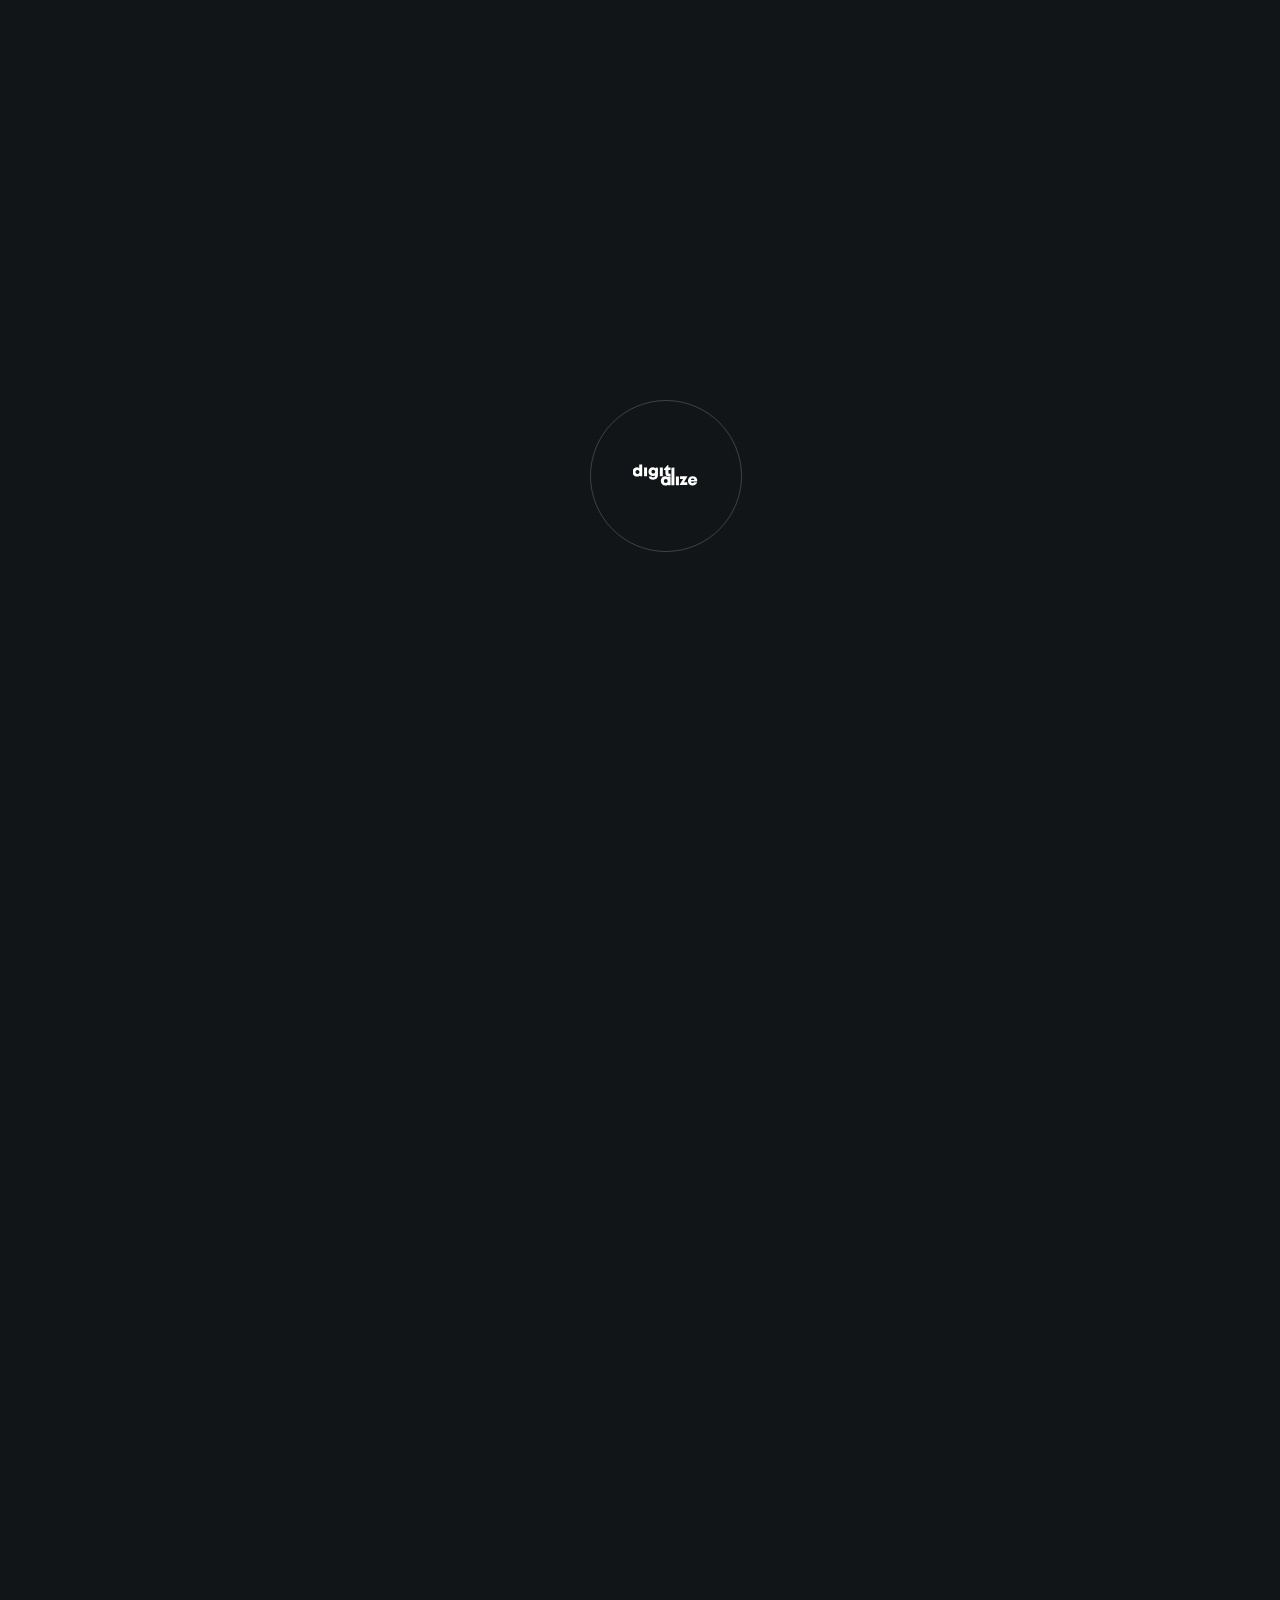
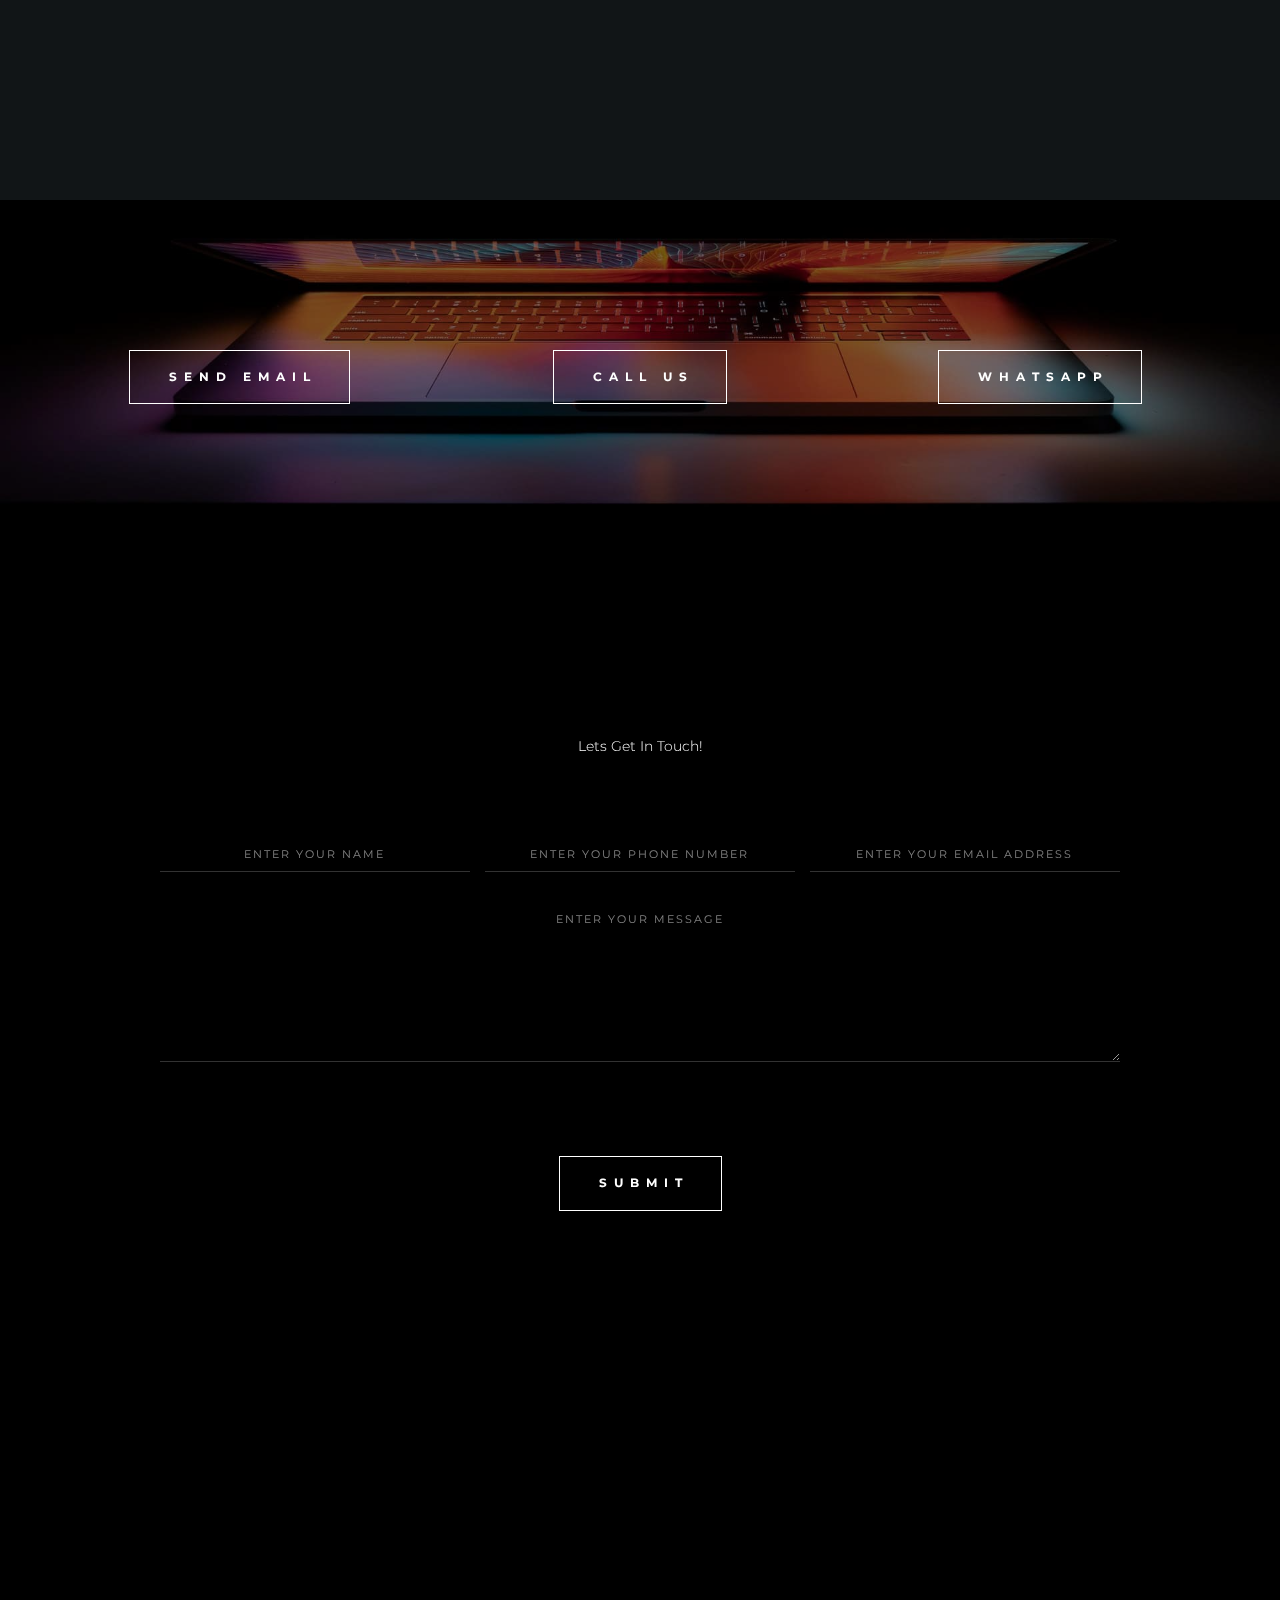
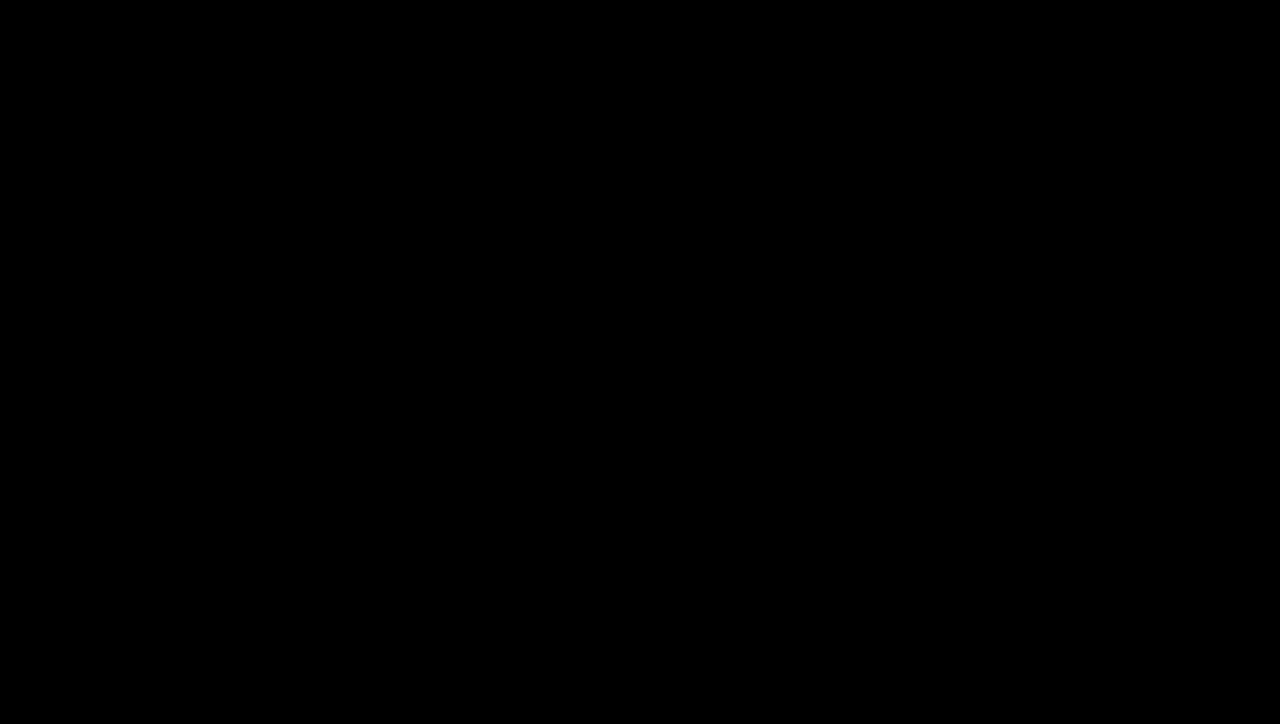
==== contact/index.html @ b6d83192 "file structure" ====
<!DOCTYPE html>
<html lang="en">

<!-- Mirrored from www.nurseitmukaytegin.com/envato-templates/umaya/contact.html by HTTrack Website Copier/3.x [XR&CO'2014], Mon, 29 Jun 2020 16:50:13 GMT -->
<!-- Added by HTTrack -->
<meta http-equiv="content-type" content="text/html;charset=UTF-8" /><!-- /Added by HTTrack -->

<head>
    <meta charset="utf-8">
    <meta name="viewport" content="width=device-width, initial-scale=1">
    <meta name="description" content="welcome to digitalize - digital agency">
    <meta name="keywords"
        content="digitalize , digital, marketing, seo , web development , website , agency ,ads , advertising ">
    <!-- favicon -->
    <link rel="shortcut icon" href="../assets/images/fav.ico">
    <link rel="apple-touch-icon" href="../assets/images/apple-touch-icon-57x57.png">
    <link rel="apple-touch-icon" sizes="72x72" href="../assets/images/apple-touch-icon-72x72.png">
    <link rel="apple-touch-icon" sizes="114x114" href="../assets/images/apple-touch-icon-114x114.png">

    <title>Digitalize Agency - Contact us</title>

    <!-- fonts -->
    <link
        href="https://fonts.googleapis.com/css2?family=Montserrat:ital,wght@0,100;0,200;0,300;0,400;0,500;0,600;0,700;0,800;0,900;1,100;1,200;1,300;1,400;1,500;1,600;1,700;1,800;1,900&amp;display=swap"
        rel="stylesheet">

    <!-- styles -->
    <link href="../assets/css/plugins.css" rel="stylesheet" type="text/css">
    <link href="../assets/css/style.css" rel="stylesheet" type="text/css">
</head>

<body class="preloader preloader_no-blocks cursor-anim-enable header-lines-disable landing-page horizontal-header">
    <!-- preloader blocks start -->
    <div class="preloader__blocks">
        <div class="preloader__blocks-box">
            <div class="preloader__block"></div>
        </div>
    </div><!-- preloader blocks end -->

    <!-- preloader-loading start -->
    <div class="preloader__logoload-box">
        <img class="preloader__logo" src="../digitalize-light.svg" alt="logo">
        <div class="preloader__pulse"></div>
    </div><!-- preloader-loading end -->

    <!-- pointer start -->
    <div class="pointer js-pointer" id="js-pointer">
        <i class="pointer__inner fas fa-long-arrow-alt-right"></i>
        <i class="pointer__inner fas fa-search"></i>
        <i class="pointer__inner fas fa-link"></i>
    </div><!-- pointer end -->

	<!-- to top btn start -->
	<a href="#up" class="scroll-to-btn js-headroom js-midnight-color js-smooth-scroll js-pointer-large">
		<span class="scroll-to-btn__box">
			<span class="scroll-to-btn__arrow"></span>
		</span>
	</a><!-- to top btn end -->

	<!-- scroll down btn start -->
	<a href="#down"
		class="scroll-to-btn to-down js-headroom js-midnight-color js-smooth-scroll js-pointer-large js-scroll-btn">
		<span class="scroll-to-btn__box">
			<span class="scroll-to-btn__arrow"></span>
		</span>
	</a><!-- scroll down btn end -->

    <!-- header start -->
    <header class="fixed-header">
        <!-- logo start -->
        <div class="header-logo js-midnight-color js-headroom">
            <div class="hidden-box">
                <a href="../index/" class="header-logo__box js-pointer-large js-animsition-link">
                    <img class="header-logo__img white" src="../digitalize-light.svg" alt="logo">
                    <!-- <img class="header-logo__img black" src="../assets/images/logo/logo-black.png" alt="logo"> -->
                </a>
            </div>
        </div><!-- logo end -->

        <!-- menu-icon start -->
        <div class="menu-icon js-menu-open-close js-pointer-large js-midnight-color js-headroom">
            <div class="menu-icon__box">
                <span class="menu-icon__inner"></span>
                <span class="menu-icon__close"></span>
            </div>
        </div><!-- menu-icon end -->




    </header><!-- header end -->

	<!-- landing-nav start -->
	<nav class="landing-nav js-midnight-color">
		<ul class="landing-nav__flex">
			<li class="landing-nav__btn">
				<a href="../index/" class="landing-nav__inner js-smooth-scroll js-pointer-large">Home</a>
			</li>
			<li class="landing-nav__btn">
				<a href="../service/" class="landing-nav__inner js-smooth-scroll js-pointer-large">Services</a>
			</li>
			<li class="landing-nav__btn">
				<a href="../index/#about" class="landing-nav__inner js-smooth-scroll js-pointer-large">About us </a>
			</li>

			<li class="landing-nav__btn">
				<a href="../contact/" class="landing-nav__inner js-smooth-scroll js-pointer-large">Contact us</a>
			</li>
		</ul>
	</nav><!-- landing-nav end -->

	<!-- navigation start -->
	<nav class="nav-container lines-section black-lines">
		<!-- lines-container start -->
		<div class="lines-container black-lines">
			<!-- menu-box start -->
			<ul class="menu-box">
				<!-- nav-btn-box start -->
				<li class="nav-btn-box">
					<a href="../index/" class="nav-btn large js-pointer-large js-smooth-scroll js-landing-close">
						<span class="nav-btn__inner" data-text="Home">Home</span>
					</a>
				</li><!-- nav-btn-box end -->

				<!-- nav-btn-box start -->
				<li class="nav-btn-box">
					<a href="../service/" class="nav-btn large js-pointer-large js-smooth-scroll js-landing-close">
						<span class="nav-btn__inner" data-text="Services">Services</span>
					</a>
				</li><!-- nav-btn-box end -->

				<!-- nav-btn-box start -->
				<li class="nav-btn-box">
					<a href="../index/#about" class="nav-btn large js-pointer-large js-smooth-scroll js-landing-close">
						<span class="nav-btn__inner" data-text="About us">About us </span>
					</a>
				</li><!-- nav-btn-box end -->

				<!-- nav-btn-box start -->
				<li class="nav-btn-box">
					<a href="../contact/" class="nav-btn large js-pointer-large js-smooth-scroll js-landing-close">
						<span class="nav-btn__inner" data-text="Contact us">contact us</span>
					</a>
				</li><!-- nav-btn-box end -->


			</ul><!-- menu-box end -->
		</div><!-- lines-container end -->
	</nav><!-- navigation end -->

	<!-- main start -->
	<main class="js-animsition-overlay" data-animsition-overlay="true">
		<!-- lines-section start -->
		<section id="up" class="lines-section anim-lines flex-min-height-100vh js-parallax-bg"
			style="background-image:url(../assets/images/backgrounds/contact-header.jpg)">
			<!-- bg-overlay -->
			<div class="bg-overlay-black"></div>
			<!-- lines-container start -->
			<div class="lines-container no-lines flex-min-height-100vh__inner">
				<div class="padding-top-bottom-120 container small after-preloader-anim">
					<!-- title start -->
					<h2 class="headline-xl">
						<span class="hidden-box d-block">
							<span class="anim-slide">Let's</span>
						</span>
						<span class="hidden-box d-block">
							<span class="anim-slide tr-delay-01">Get</span>
						</span>
						<span class="hidden-box d-block">
							<span class="anim-slide tr-delay-02">In Touch</span>
						</span>
					</h2><!-- title end -->
				</div>
			</div><!-- lines-container end -->
		</section><!-- lines-section end -->

		<!-- contact us start -->
		<section id="down" class="lines-section section-bg-dark-1 flex-min-height-100vh">
			<!-- lines-container start -->
			<div class="lines-container no-lines flex-min-height-100vh__inner">
				<!-- container start -->
				<div class="padding-top-bottom-120 container">
					<!-- content start -->
					<div class="js-scrollanim">
						<h2 class="headline-l">
							<span class="anim-text-double-fill" data-text="Contact">Contact</span>
							<span class="anim-text-double-fill tr-delay-02" data-text="Us">Us</span>
						</h2>
					</div><!-- content end -->

					<!-- flex-container start -->
					<div class="flex-container padding-top-30">
						<!-- column start -->
						<div class="six-columns column-50-100 padding-top-60">
							<div class="column-r-margin-20 js-scrollanim">
								<p class="headline-xs anim-text-double-fill invert" data-text="Email us">Email us</p>
								<div class="padding-top-20">
									<h6 class="anim-fade tr-delay-01">
										<a href="mailto:bd1.digitalize@gmail.com"
											class="subhead-xxs text-color-dadada text-hover-to-red js-pointer-small">bd1.digitalize@gmail.com</a>
									</h6><br>


								</div>
							</div>
						</div><!-- column end -->



						<!-- column start -->
						<div class="six-columns column-50-100 padding-top-60">
							<div class="column-r-margin-20 js-scrollanim">
								<p class="headline-xs anim-text-double-fill invert" data-text="Call us">Call us</p>
								<div class="padding-top-20">
									<h6 class="anim-fade tr-delay-01">
										<a href="tel:+201069984579"
											class="subhead-xxs text-color-dadada text-hover-to-red js-pointer-small">+201069984579</a>
									</h6><br>

								</div>
							</div>
						</div><!-- column end -->
					</div><!-- flex-container end -->


				</div><!-- container end -->
			</div><!-- lines-container end -->

		</section><!-- contact us end -->
		<section class="lines-section bg-img-cover"
			style="background-image:url(../assets/images/backgrounds/contact_img.jpg)">
			<!-- bg-overlay -->
			<div class="bg-overlay-black"></div>
			<!-- lines-container start -->
			<div class="lines-container no-lines">
				<!-- container start -->
				<div class="container padding-top-bottom-120 text-center">
					<!-- <h2 class="headline-m">Ready to <br>Start our partnership</h2> -->
					<div class="flex-container">
						<div class="margin-top-30 four-columns">
							<a href="mailto:bd1.digitalize@gmail.com" class="border-btn js-pointer-large">
								<span class="border-btn__inner">Send Email</span>
								<span class="border-btn__lines-1"></span>
								<span class="border-btn__lines-2"></span>
							</a>
						</div>
						<div class="margin-top-30 four-columns">
							<a href="tel:+201069984579" class="border-btn js-pointer-large">
								<span class="border-btn__inner">call us </span>
								<span class="border-btn__lines-1"></span>
								<span class="border-btn__lines-2"></span>
							</a>
						</div>
						<div class="margin-top-30 four-columns">
							<a href="https://wa.me/966541209221" class="border-btn js-pointer-large" target="__blank">
								<span class="border-btn__inner"> whatsapp </span>
								<span class="border-btn__lines-1"></span>
								<span class="border-btn__lines-2"></span>
							</a>
						</div>
					</div>

				</div><!-- container end -->
			</div><!-- lines-container end -->
		</section><!-- footer end -->
		<!-- form section start -->
		<section class="lines-section flex-min-height-100vh bg-img-cover"
			style="background-image:url(https://images.unsplash.com/photo-1527600478564-488952effedb?ixlib=rb-1.2.1&ixid=eyJhcHBfaWQiOjEyMDd9&auto=format&fit=crop&w=1500&q=80)">
			<!-- bg-overlay -->
			<div class="bg-overlay-black"></div>
			<!-- lines-container start -->
			<div class="lines-container no-lines flex-min-height-100vh__inner">
				<!-- container start -->
				<div class="container small padding-top-bottom-120">
					<h4 class="headline-xxxxs text-center">Lets Get In Touch!</h4>
					<!-- flex-container start -->
					<form class="flex-container padding-top-90" method="POST" data-netlify="true" id="contact-form">
						<!-- column start -->
						<div class="four-columns">
							<div class="column-r-margin-10">
								<input type="text" placeholder="Enter your name" class="form-input js-pointer-small"
									name="name" required>
							</div>
						</div><!-- column end -->
						<!-- column start -->
						<div class="four-columns">
							<div class="column-l-r-margin-5">
								<input type="text" placeholder="Enter your phone number"
									class="form-input js-pointer-small" name="phone" required>
							</div>
						</div><!-- column end -->
						<!-- column start -->
						<div class="four-columns">
							<div class="column-l-margin-10">
								<input type="email" placeholder="Enter your email address"
									class="form-input js-pointer-small" name="email" required>
							</div>
						</div><!-- column end -->
						<!-- column start -->
						<div class="twelve-columns">
							<textarea placeholder="Enter your message" class="form-input js-pointer-small"
								name="message"></textarea>
						</div><!-- column end -->
						<!-- column start -->
						<div class="twelve-columns text-center padding-top-90">
							<button class="border-btn js-pointer-large">
								<span class="border-btn__inner">submit</span>
								<span class="border-btn__lines-1"></span>
								<span class="border-btn__lines-2"></span>
							</button>
						</div><!-- column end -->
					</form><!-- flex-container end -->
				</div><!-- container end -->
			</div><!-- lines-container end -->
		</section><!-- form section end -->
	</main><!-- main end -->

	<!-- footer start -->
	    <!-- footer start -->
		<footer class="fixed-footer lines-section bg-img-cover flex-min-height-100vh js-fixed-footer"
        style="background-image:url(../assets/images/backgrounds/footer-img.jpg)">
        <!-- bg-overlay -->
        <div class="bg-overlay-black"></div>
        <!-- lines-container start -->
        <div class="lines-container no-lines flex-min-height-100vh__inner">
            <!-- container start -->
            <div class="container padding-top-bottom-120">
                <!-- footer-logo start -->
                <!-- <div class="footer-logo footer-logo-desktop-hidden padding-bottom-90">
                <img class="footer-logo__img" src="digitalize-light.svg" alt="logo">
            </div> -->
                <!-- footer-logo end -->

                <!-- flex-container start -->
                <div class="flex-container flex-align-center">
                    <!-- column start -->
                    <div class="eight-columns">
                        <h4 class="column-l-r-margin-10 headline-l footer-title">
                            The <span class="text-color-red">Best<br>Agency</span> for<br>Your Businnes
                        </h4>
                    </div><!-- column end -->
                    <!-- column start -->
                    <div class="four-columns footer-nav-mobile-padding">
                        <ul class="column-l-r-margin-10 footer-nav-list js-footer-hover-box">
                            <li>
                                <a href="../index/" class="footer-nav__btn js-pointer-small js-footer-hover-link">Home</a>
                            </li>
                            <li>
                                <a href="../index/#about" class="footer-nav__btn js-pointer-small js-footer-hover-link">About</a>
                            </li>
                            <li>
                                <a href="../service/"
                                    class="footer-nav__btn js-pointer-small js-footer-hover-link">Services</a>
                            </li>
                            <li>
                                <a href="../contact/" class="footer-nav__btn js-pointer-small js-footer-hover-link">Contact</a>
                            </li>
                        </ul>
                    </div><!-- column end -->
                </div><!-- flex-container end -->

                <!-- flex-container start -->
                <div class="flex-container flex-justify-center padding-top-30">
                    <!-- column start -->
                    <div class="four-columns column-50-100 padding-top-60 footer-email">
                        <div class="column-l-r-margin-10">
                            <div class="headline-xxs">Email</div>
                            <div class="margin-top-10">
                                <a href="mailto:bd1.digitalize@gmail.com"
                                    class="subhead-xxs text-color-b0b0b0 text-hover-to-white js-pointer-small">bd1.digitalize@gmail.com</a><br>

                            </div>
                        </div>
                    </div><!-- column end -->
                    <!-- column start -->
                    <div class="four-columns column-50-100 padding-top-60 footer-address">
                        <div class="column-l-r-margin-10">
                            <div class="headline-xxs">Address</div>
                            <div class="margin-top-10">
                                <a href="#" class="subhead-xxs text-color-b0b0b0 text-hover-to-white js-pointer-small">
                                    1 othman Ibn Affan St. <br> Maadi, Cairo.
                                </a>
                            </div>
                        </div>
                    </div><!-- column end -->
                    <!-- column start -->
                    <div class="four-columns column-50-100 padding-top-60 footer-phone">
                        <div class="column-l-r-margin-10">
                            <div class="headline-xxs">Phone</div>
                            <div class="margin-top-10">
                                <a href="#"
                                    class="subhead-xxs text-color-b0b0b0 text-hover-to-white js-pointer-small">+201069984579</a><br>

                            </div>
                        </div>
                    </div><!-- column end -->
                </div><!-- flex-container end -->

                <!-- footer-social start -->
                <!-- <ul class="footer-social-desktop-hidden list list_center padding-top-90">
                <li class="list__item">
                    <a href="#" class="flip-btn js-pointer-small" data-text="Facebook">Facebook</a>
                </li>
                <li class="list__item">
                    <a href="#" class="flip-btn js-pointer-small" data-text="Dribbble">Dribbble</a>
                </li>
                <li class="list__item">
                    <a href="#" class="flip-btn js-pointer-small" data-text="Instagram">Instagram</a>
                </li>
                <li class="list__item">
                    <a href="#" class="flip-btn js-pointer-small" data-text="Youtube">Youtube</a>
                </li>
                <li class="list__item">
                    <a href="#" class="flip-btn js-pointer-small" data-text="Behance">Behance</a>
                </li>
                <li class="list__item">
                    <a href="#" class="flip-btn js-pointer-small" data-text="Twitter">Twitter</a>
                </li>
            </ul> -->
                <!-- footer-social end -->

                <!-- footer-copyright start -->
                <!-- <div class="footer-copyright text-center pos-abs pos-bottom-center">
                <p class="copyright-style">
                    &copy; Copyright 2020 UMAYA. Template by <a href="#"
                        class="text-weight-700 js-pointer-small">Jinna Gik</a>
                </p>
            </div> -->
                <!-- footer-copyright end -->
            </div><!-- container end -->
        </div><!-- lines-container end -->
    </footer><!-- footer end -->
	<!-- footer end -->

	<!-- scripts -->
    <script src="../assets/js/plugins.js"></script>
    <script src="../assets/js/footer-reveal.js"></script>
    <script src="../assets/js/main.js"></script>
    <script src="../assets/js/footer-reveal_init.js"></script>
	<!-- <script src="https://code.jquery.com/jquery-3.5.1.slim.min.js"
		integrity="sha256-4+XzXVhsDmqanXGHaHvgh1gMQKX40OUvDEBTu8JcmNs=" crossorigin="anonymous"></script> -->
	<script>
		$("#contact-form").submit(function (e) {
			e.preventDefault();
			
			var $form = $(this);
			$.post($form.attr("action"), $form.serialize()).then(function () {
				
				e.target.reset()
				alert("Thank you! We will contact you back soon .");
			});
		});
	</script>
</body>

<!-- Mirrored from www.nurseitmukaytegin.com/envato-templates/umaya/contact.html by HTTrack Website Copier/3.x [XR&CO'2014], Mon, 29 Jun 2020 16:50:25 GMT -->

</html>
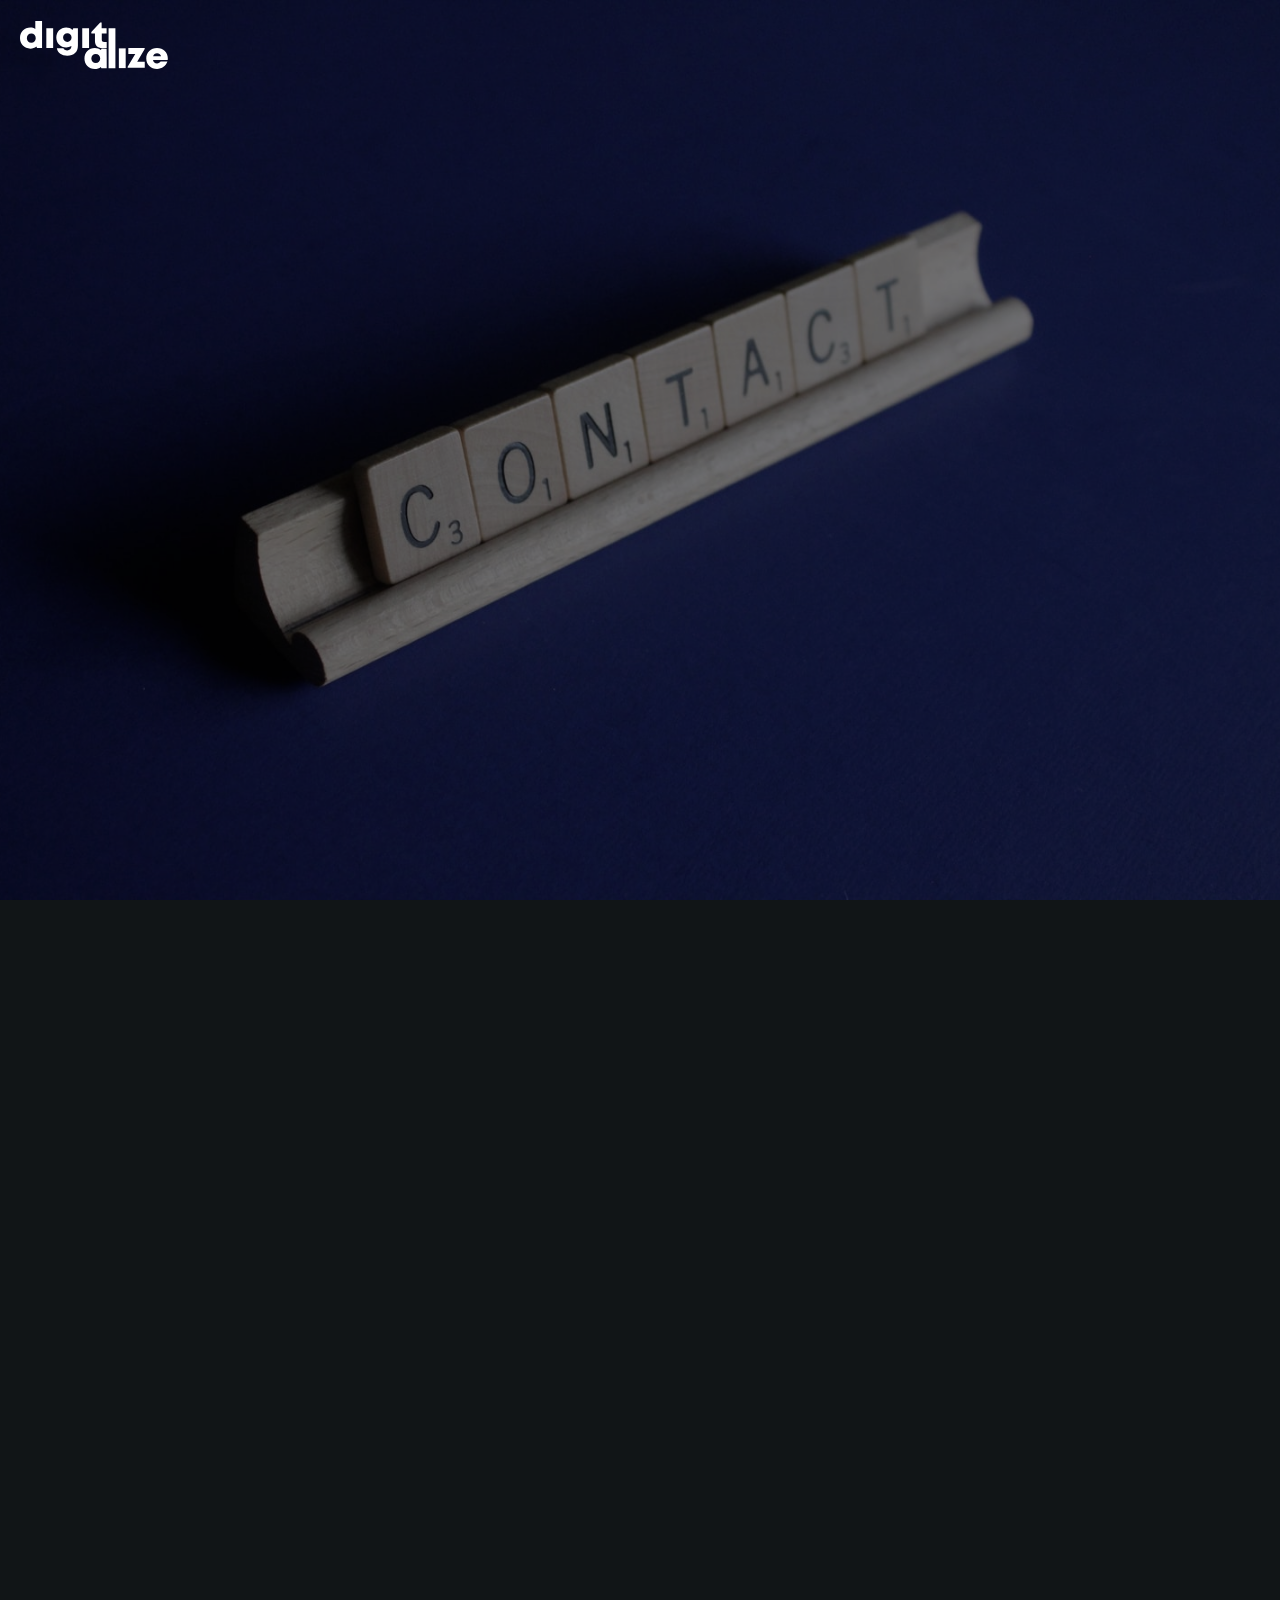
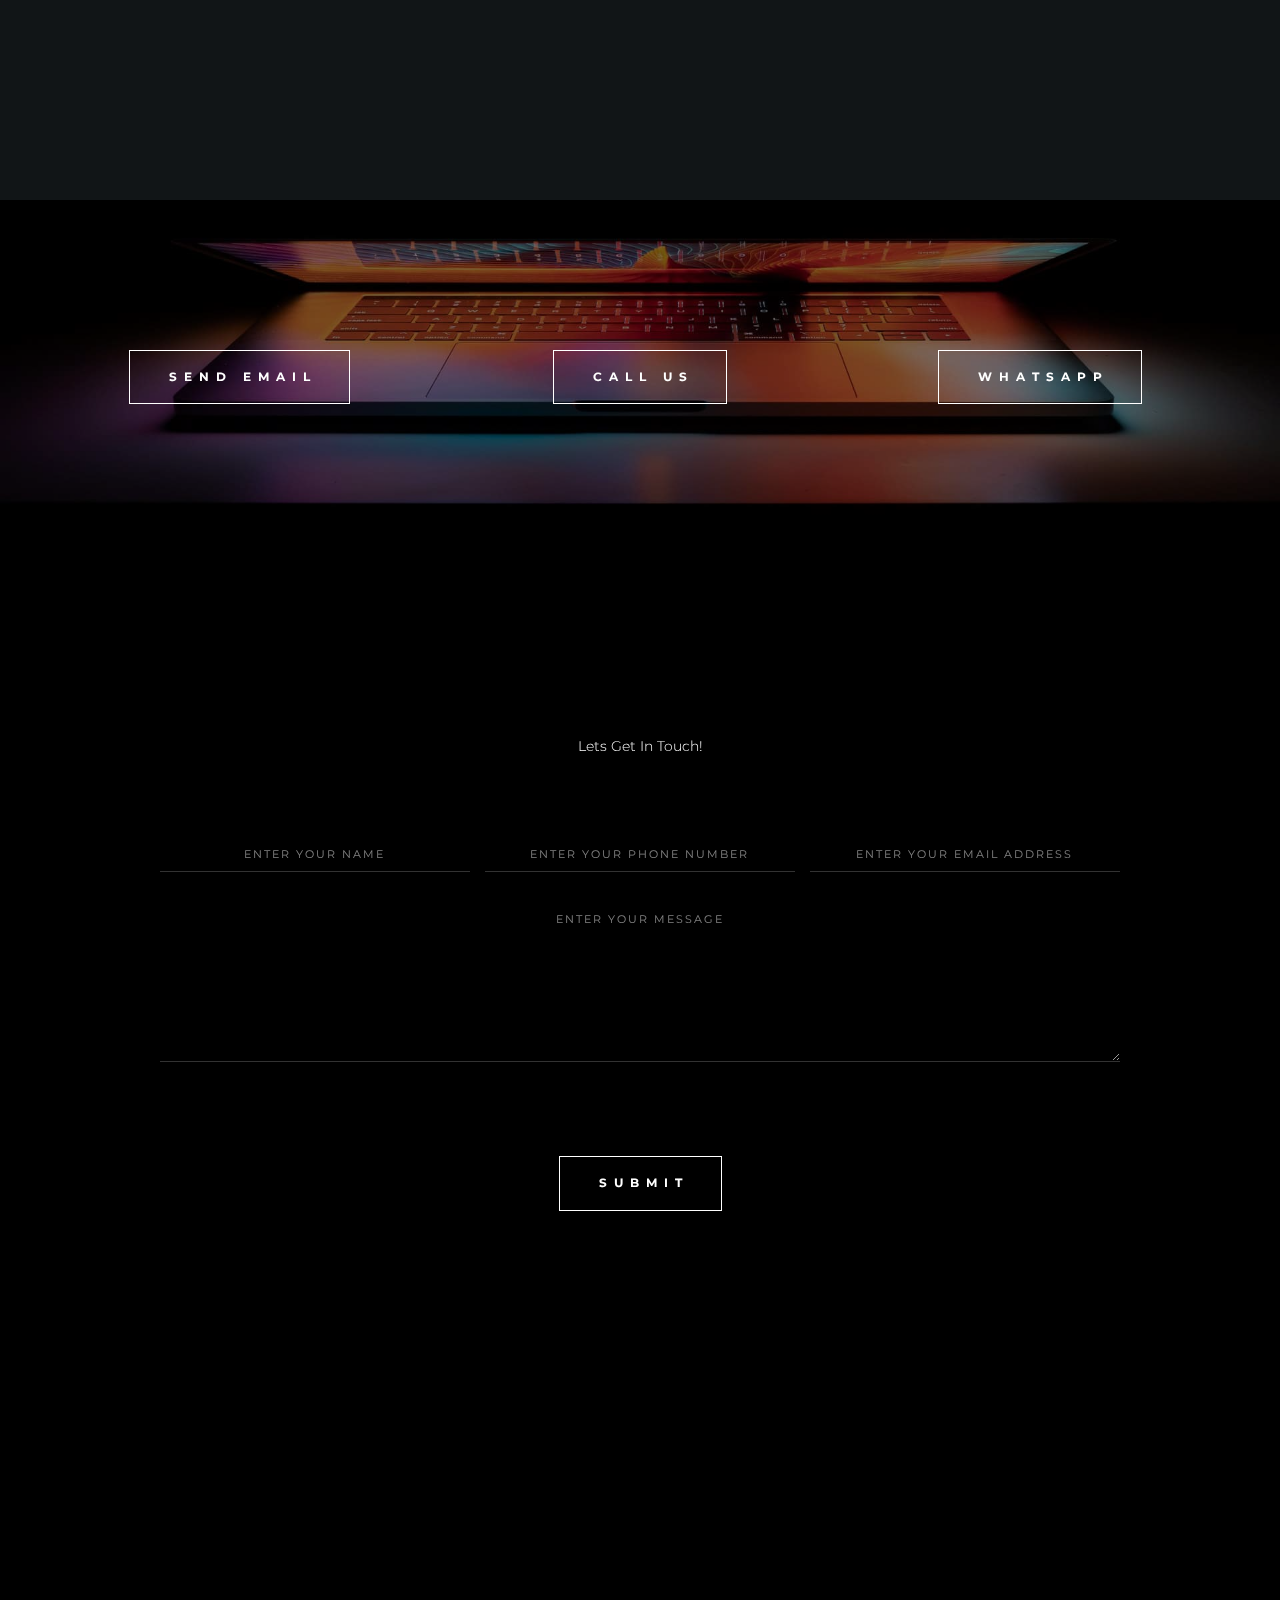
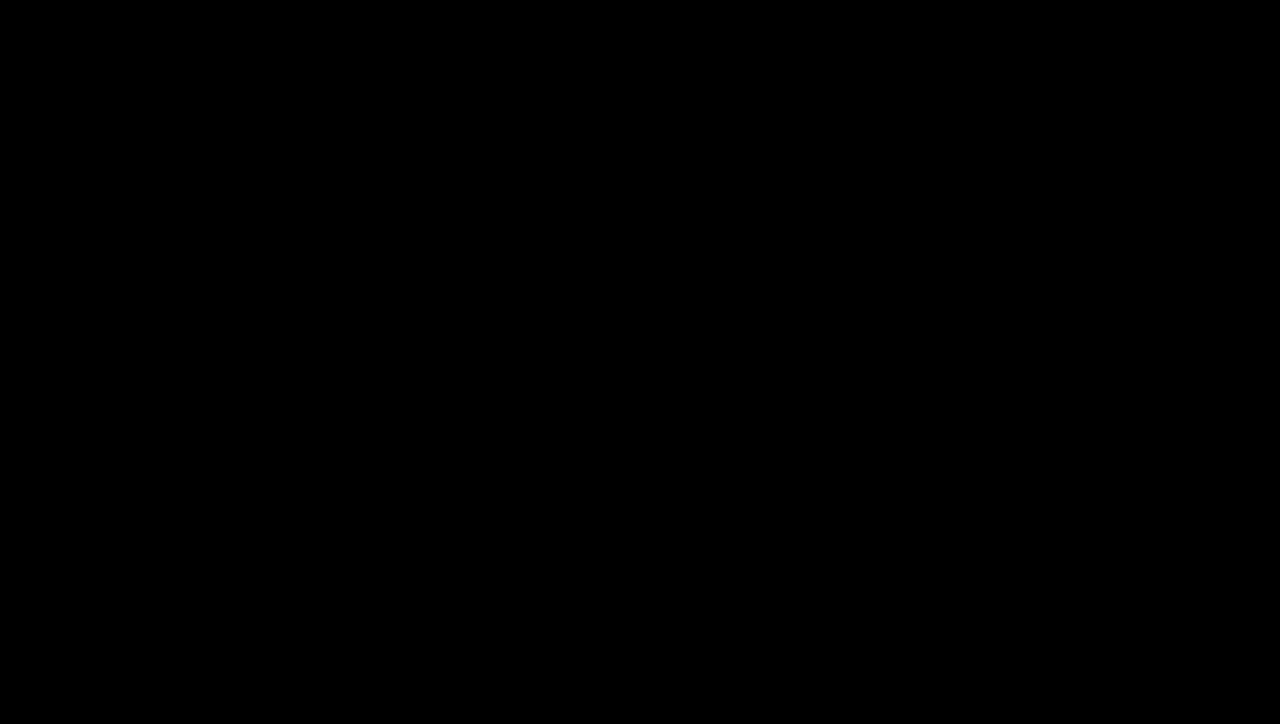
==== commit 0c2432d0: "changed contact email address" ====
--- a/contact/index.html
+++ b/contact/index.html
@@ -196,8 +196,8 @@
 								<p class="headline-xs anim-text-double-fill invert" data-text="Email us">Email us</p>
 								<div class="padding-top-20">
 									<h6 class="anim-fade tr-delay-01">
-										<a href="mailto:bd1.digitalize@gmail.com"
-											class="subhead-xxs text-color-dadada text-hover-to-red js-pointer-small">bd1.digitalize@gmail.com</a>
+										<a href="mailto:info@digitlizeag.com"
+											class="subhead-xxs text-color-dadada text-hover-to-red js-pointer-small">info@digitlizeag.com</a>
 									</h6><br>
 
 
@@ -238,7 +238,7 @@
 					<!-- <h2 class="headline-m">Ready to <br>Start our partnership</h2> -->
 					<div class="flex-container">
 						<div class="margin-top-30 four-columns">
-							<a href="mailto:bd1.digitalize@gmail.com" class="border-btn js-pointer-large">
+							<a href="mailto:info@digitlizeag.com" class="border-btn js-pointer-large">
 								<span class="border-btn__inner">Send Email</span>
 								<span class="border-btn__lines-1"></span>
 								<span class="border-btn__lines-2"></span>
@@ -366,8 +366,8 @@
                         <div class="column-l-r-margin-10">
                             <div class="headline-xxs">Email</div>
                             <div class="margin-top-10">
-                                <a href="mailto:bd1.digitalize@gmail.com"
-                                    class="subhead-xxs text-color-b0b0b0 text-hover-to-white js-pointer-small">bd1.digitalize@gmail.com</a><br>
+                                <a href="mailto:info@digitlizeag.com"
+                                    class="subhead-xxs text-color-b0b0b0 text-hover-to-white js-pointer-small">info@digitlizeag.com</a><br>
 
                             </div>
                         </div>
--- a/assets/css/style.css
+++ b/assets/css/style.css
@@ -2006,7 +2006,7 @@
 .preloader__logo {
 	width: auto;
 	height: 100%;
-	max-height: 100px;
+	max-height: 200px;
 	position: absolute;
 	left: 50%;
 	top:  50%;
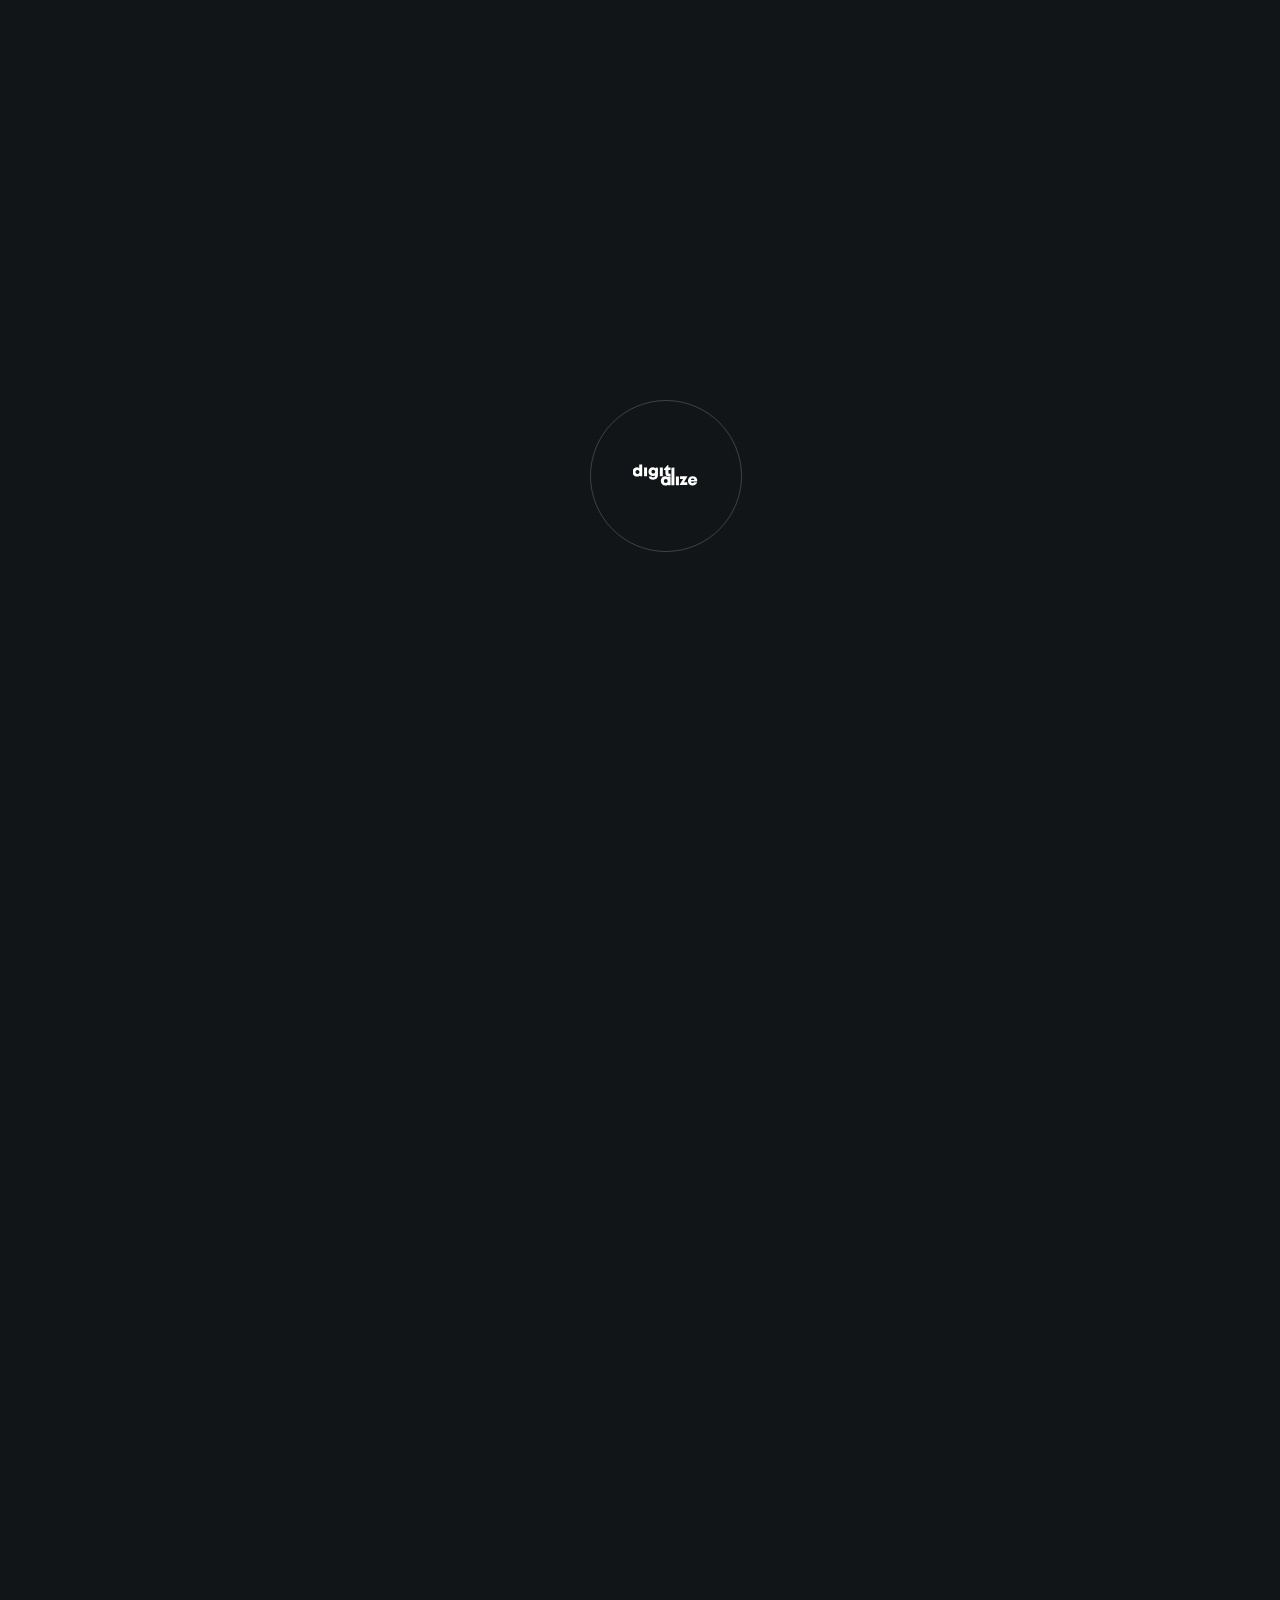
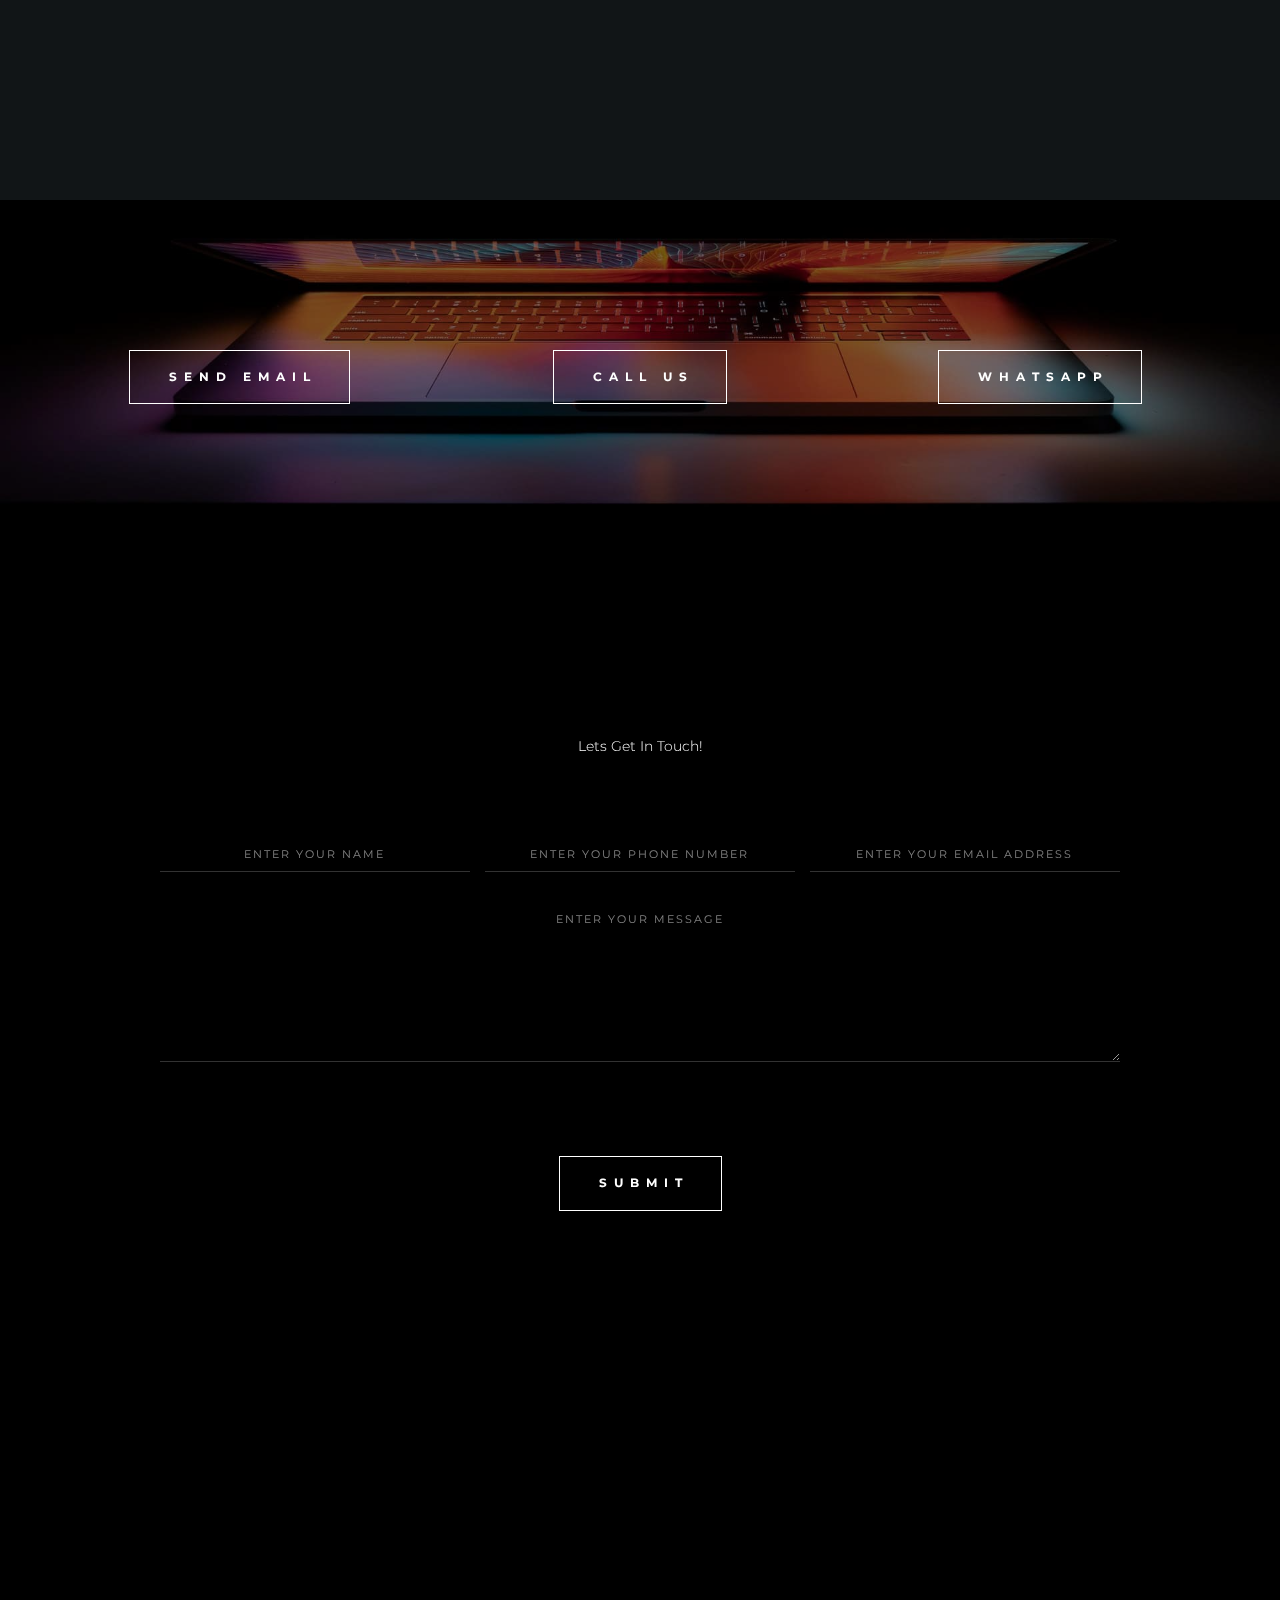
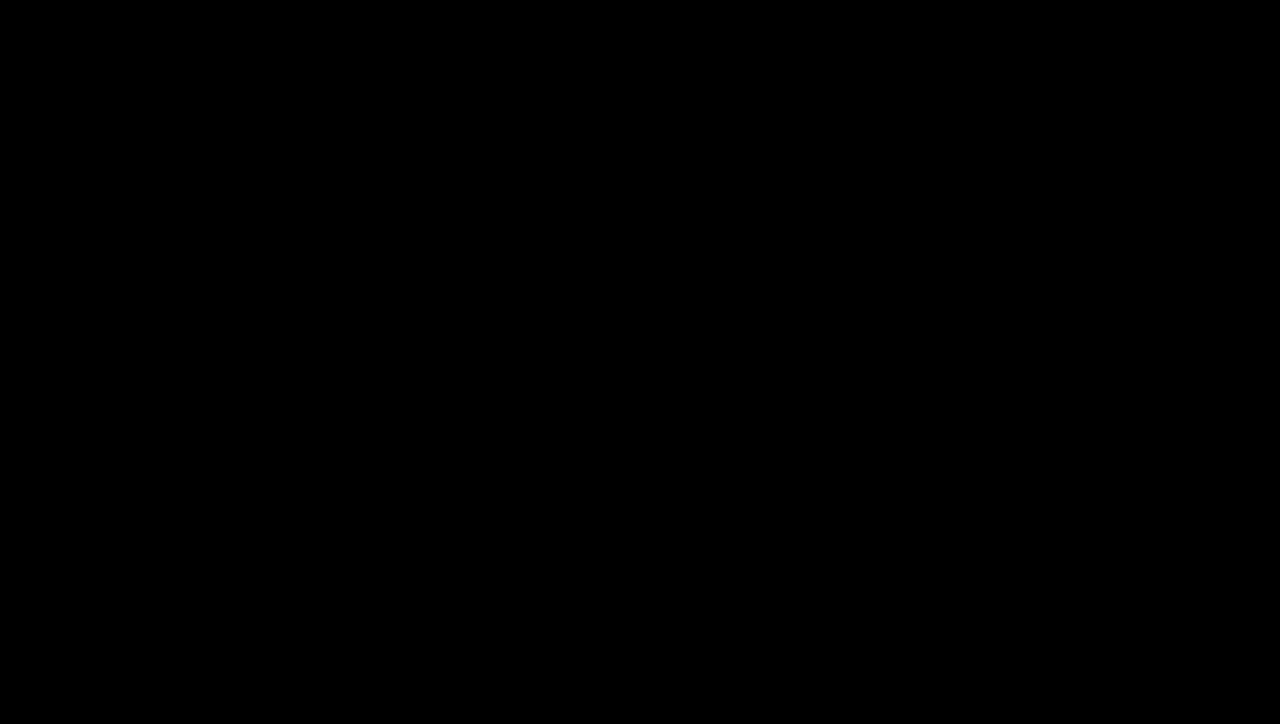
==== commit 62da859b: "change contact number" ====
--- a/contact/index.html
+++ b/contact/index.html
@@ -252,7 +252,7 @@
 							</a>
 						</div>
 						<div class="margin-top-30 four-columns">
-							<a href="https://wa.me/966541209221" class="border-btn js-pointer-large" target="__blank">
+							<a href="https://wa.me/201091267895" class="border-btn js-pointer-large" target="__blank">
 								<span class="border-btn__inner"> whatsapp </span>
 								<span class="border-btn__lines-1"></span>
 								<span class="border-btn__lines-2"></span>
